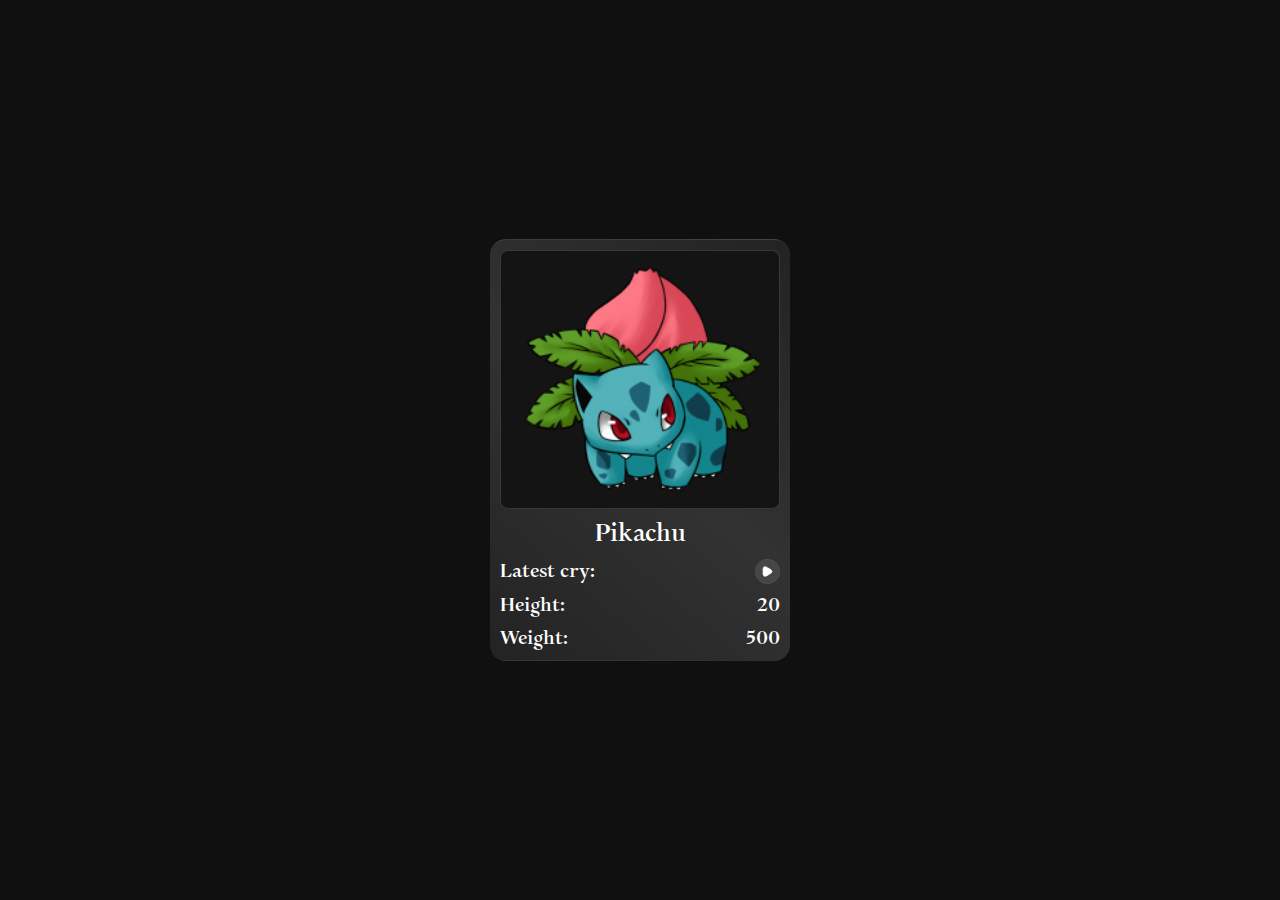
==== pages/pokemon-detailed-data.html @ 527d539f "Working on it." ====
<!DOCTYPE html>
<html lang="en">
<head>
    <meta charset="UTF-8">
    <meta name="viewport" content="width=device-width, initial-scale=1.0">
    <title>Pikachu - Data</title>
    <link rel="stylesheet" href="../styles/show-pokemon.css">
    <link rel="stylesheet" href="../styles/reset.css">
</head>
<body>
    <div class="container">
        <div class="pokemon">
            <div class="pokemon-image">
                <img draggable="false" src="../assets/pokemon.png" alt="Pikachu" class="pokemon-image-itself">
            </div>
            <div class="pokemon-info">
                <h2 class="pokemon-info-name">Pikachu</h2>
                <div class="pokemon-info-cries">
                    <h3 class="pokemon-info-cries-text">Latest cry:</h3>
                    <button title="Play" class="pokemon-info-cries-button" type="button">
                        <svg class="pokemon-info-cries-button-svg" xmlns="http://www.w3.org/2000/svg" viewBox="0 0 24 24" width="24" height="24" color="#000000" fill="none">
                            <path d="M18.8906 12.846C18.5371 14.189 16.8667 15.138 13.5257 17.0361C10.296 18.8709 8.6812 19.7884 7.37983 19.4196C6.8418 19.2671 6.35159 18.9776 5.95624 18.5787C5 17.6139 5 15.7426 5 12C5 8.2574 5 6.3861 5.95624 5.42132C6.35159 5.02245 6.8418 4.73288 7.37983 4.58042C8.6812 4.21165 10.296 5.12907 13.5257 6.96393C16.8667 8.86197 18.5371 9.811 18.8906 11.154C19.0365 11.7084 19.0365 12.2916 18.8906 12.846Z" stroke="currentColor" stroke-width="1.5" stroke-linejoin="round" />
                        </svg>
                        <audio class="pokemon-info-cries-button-audio" style="display: none;"></audio>
                    </button>
                </div>
                <h3 class="pokemon-info-text">Height: <span class="pokemon-info-text-inner">20</span></h3>
                <h3 class="pokemon-info-text">Weight: <span class="pokemon-info-text-inner">500</span></h3>
            </div>
        </div>
    </div>
    
    <script src="../scripts/show-pokemon.js"></script>
</body>
</html>
---- styles/show-pokemon.css ----
/* CONTAINER */

.container {
    display: flex;
    justify-content: center;
    align-items: center;
    min-height: 100vh;
}

/* POKEMON */

.pokemon {
    width: 300px;
    background: linear-gradient(40deg, rgb(35,35,35), rgb(50,50,50), rgb(35,35,35));
    border-radius: 1rem;
    border-top: 1px solid rgba(255,255,255,0.1);
    border-bottom: 1px solid rgba(255,255,255,0.05);
    padding: 10px;
    display: flex;
    flex-direction: column;
    row-gap: 10px;
}

.pokemon-image {
    line-height: 0;
    background-color: rgb(20,20,20);
    border-radius: 0.5rem;
    border: 1px solid rgba(255,255,255,0.15);
    padding: 10px;
}

.pokemon-image-itself {
    width: 100%;
}

/* POKEMON INFO */

.pokemon-info {
    display: flex;
    flex-direction: column;
    row-gap: 10px;
}

/* POKEMON INFO INFO */

.pokemon-info-text {
    display: flex;
    justify-content: space-between;
    align-items: center;
    color: white;
    font-weight: 400;
}

/* POKEMON INFO INFO NAME */

.pokemon-info-name {
    color: white;
    font-weight: 400;
    text-align: center;
}

/* POKEMON INFO INFO CRIES */

.pokemon-info-cries {
    display: flex;
    align-items: center;
    justify-content: space-between;
}

.pokemon-info-cries-text {
    color: white;
    font-weight: 400;
}

.pokemon-info-cries-button {
    display: flex;
    justify-content: center;
    align-items: center;
    border-radius: 1rem;
    background-color: rgb(70,70,70);
    width: 25px;
    height: 25px;
    cursor: pointer;
    border: 1px solid rgba(255,255,255,0.05);
}

.pokemon-info-cries-button-svg {
    width: 15px;
    height: 15px;
    color: white;
    fill: white;
}

.pokemon-info-cries-button:hover {
    background-color: rgb(80,80,80);
}

.pokemon-info-cries-button:active {
    background-color: rgb(75,75,75);
}
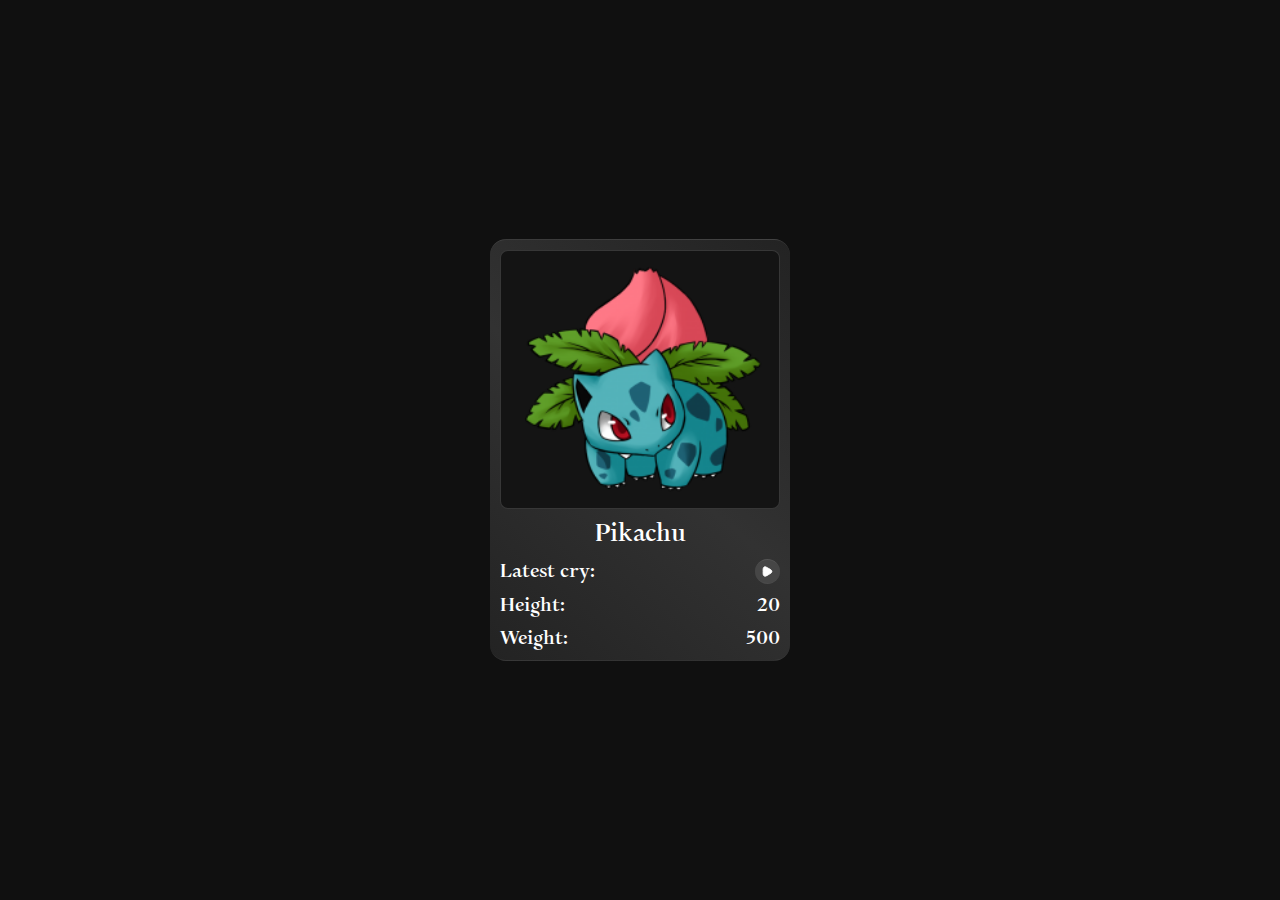
==== commit f5f6e74a: "Working on it." ====
--- a/pages/pokemon-detailed-data.html
+++ b/pages/pokemon-detailed-data.html
@@ -17,15 +17,15 @@
                 <h2 class="pokemon-info-name">Pikachu</h2>
                 <div class="pokemon-info-cries">
                     <h3 class="pokemon-info-cries-text">Latest cry:</h3>
-                    <button title="Play" class="pokemon-info-cries-button" type="button">
+                    <button title="Play" class="pokemon-info-cries-button" type="button" id="playPokemonSound">
                         <svg class="pokemon-info-cries-button-svg" xmlns="http://www.w3.org/2000/svg" viewBox="0 0 24 24" width="24" height="24" color="#000000" fill="none">
                             <path d="M18.8906 12.846C18.5371 14.189 16.8667 15.138 13.5257 17.0361C10.296 18.8709 8.6812 19.7884 7.37983 19.4196C6.8418 19.2671 6.35159 18.9776 5.95624 18.5787C5 17.6139 5 15.7426 5 12C5 8.2574 5 6.3861 5.95624 5.42132C6.35159 5.02245 6.8418 4.73288 7.37983 4.58042C8.6812 4.21165 10.296 5.12907 13.5257 6.96393C16.8667 8.86197 18.5371 9.811 18.8906 11.154C19.0365 11.7084 19.0365 12.2916 18.8906 12.846Z" stroke="currentColor" stroke-width="1.5" stroke-linejoin="round" />
                         </svg>
                         <audio class="pokemon-info-cries-button-audio" style="display: none;"></audio>
                     </button>
                 </div>
-                <h3 class="pokemon-info-text">Height: <span class="pokemon-info-text-inner">20</span></h3>
-                <h3 class="pokemon-info-text">Weight: <span class="pokemon-info-text-inner">500</span></h3>
+                <h3 class="pokemon-info-text">Height: <span class="pokemon-info-text-inner pokemon-info-text-inner-height">20</span></h3>
+                <h3 class="pokemon-info-text">Weight: <span class="pokemon-info-text-inner pokemon-info-text-inner-weight">500</span></h3>
             </div>
         </div>
     </div>
--- a/styles/show-pokemon.css
+++ b/styles/show-pokemon.css
@@ -77,11 +77,13 @@
     justify-content: center;
     align-items: center;
     border-radius: 1rem;
+    border: 0;
     background-color: rgb(70,70,70);
     width: 25px;
     height: 25px;
     cursor: pointer;
-    border: 1px solid rgba(255,255,255,0.05);
+    border-top: 1px solid rgba(255,255,255,0.08);
+    border-bottom: 1px solid rgba(255,255,255,0.03);
 }
 
 .pokemon-info-cries-button-svg {
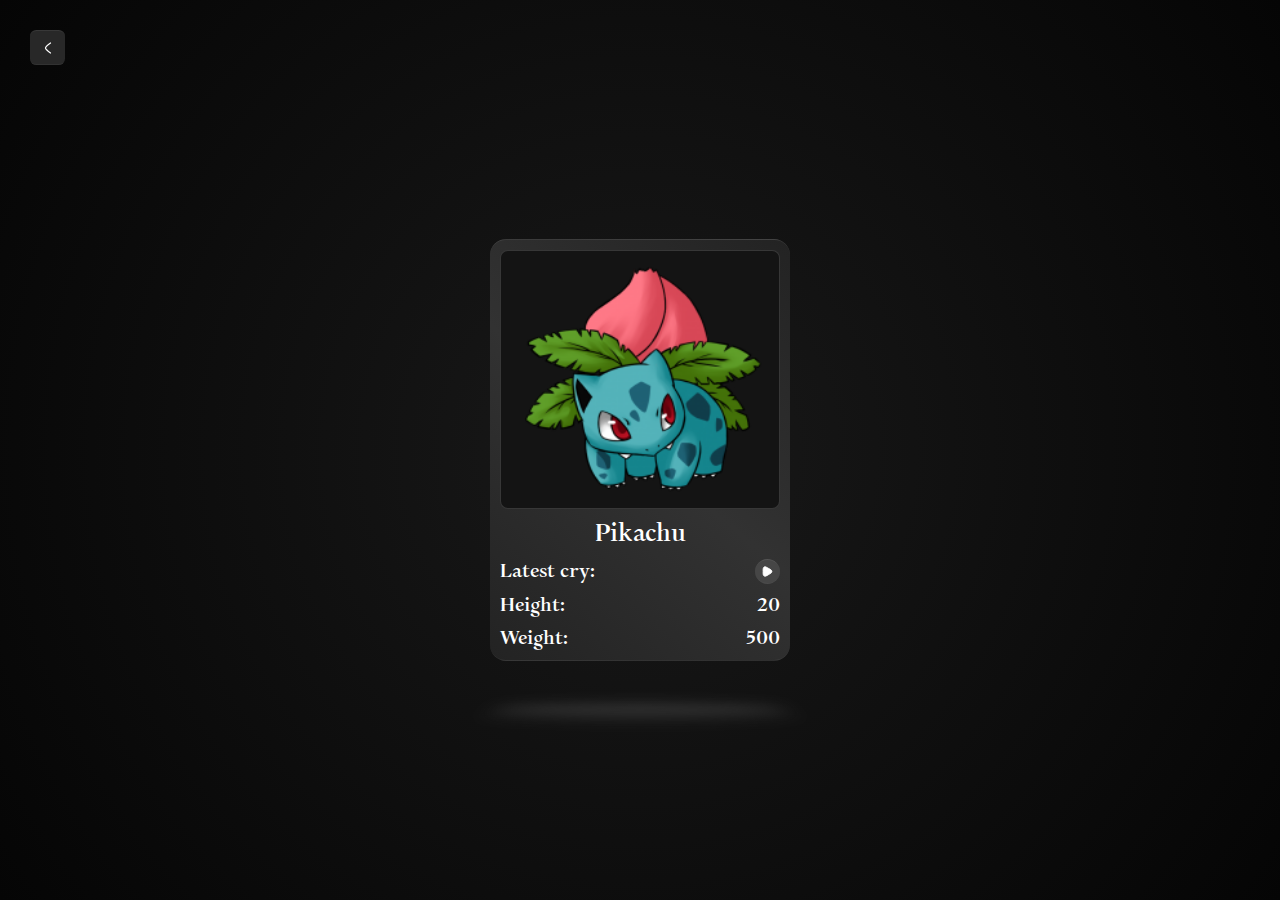
==== commit bede915c: "Working on it." ====
--- a/pages/pokemon-detailed-data.html
+++ b/pages/pokemon-detailed-data.html
@@ -9,6 +9,11 @@
 </head>
 <body>
     <div class="container">
+        <a href="../index.html" class="go-back">
+            <svg class="go-back-svg" xmlns="http://www.w3.org/2000/svg" viewBox="0 0 24 24" width="24" height="24" color="#000000" fill="none">
+                <path d="M15 6C15 6 9.00001 10.4189 9 12C8.99999 13.5812 15 18 15 18" stroke="currentColor" stroke-width="1.5" stroke-linecap="round" stroke-linejoin="round" />
+            </svg>
+        </a>
         <div class="pokemon">
             <div class="pokemon-image">
                 <img draggable="false" src="../assets/pokemon.png" alt="Pikachu" class="pokemon-image-itself">
--- a/styles/show-pokemon.css
+++ b/styles/show-pokemon.css
@@ -5,6 +5,38 @@
     justify-content: center;
     align-items: center;
     min-height: 100vh;
+    overflow: hidden;
+}
+
+/* GO BACK */
+
+.go-back {
+    position: absolute;
+    top: 30px;
+    left: 30px;
+    background-color: rgb(40,40,40);
+    width: 35px;
+    height: 35px;
+    display: flex;
+    justify-content: center;
+    align-items: center;
+    border-radius: 0.4rem;
+    border-top: 1px solid rgba(255,255,255,0.08);
+    border-bottom: 1px solid rgba(255,255,255,0.05);
+}
+
+.go-back-svg {
+    width: 20px;
+    height: 20px;
+    color: white;
+}
+
+.go-back:hover {
+    background-color: rgb(60,60,60);
+}
+
+.go-back:active {
+    background-color: rgb(50,50,50);
 }
 
 /* POKEMON */
@@ -19,7 +51,29 @@
     display: flex;
     flex-direction: column;
     row-gap: 10px;
+    position: relative;
+    cursor: grab;
 }
+
+.pokemon::before {
+    content: '';
+    width: 100%;
+    height: 20px;
+    background-color: rgb(50,50,50);
+    position: absolute;
+    top: calc(100% + 40px);
+    left: 0;
+    transform: perspective(300px) rotateX(50deg);
+    border-radius: 50%;
+    filter: blur(10px);
+    animation: 1.5s infinite pokemon-shadow-animation;
+}
+
+@keyframes pokemon-shadow-animation {
+    50%{background-color: rgb(100,100,100);}
+}
+
+/* POKEMON IMAGE */
 
 .pokemon-image {
     line-height: 0;
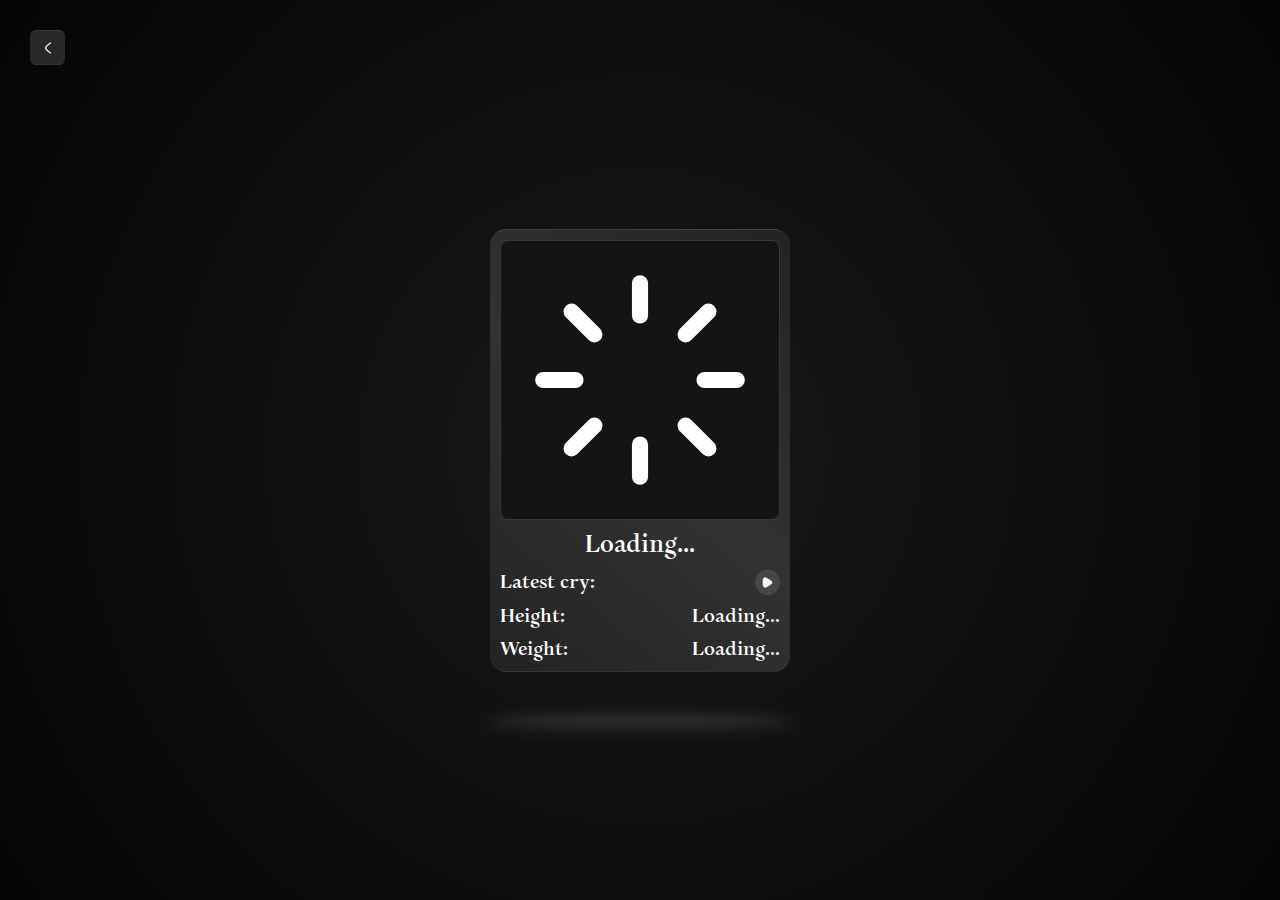
==== commit f261e36c: "Working on it." ====
--- a/pages/pokemon-detailed-data.html
+++ b/pages/pokemon-detailed-data.html
@@ -16,10 +16,10 @@
         </a>
         <div class="pokemon">
             <div class="pokemon-image">
-                <img draggable="false" src="../assets/pokemon.png" alt="Pikachu" class="pokemon-image-itself">
+                <img draggable="false" src="../assets/loading.svg" alt="Pikachu" class="pokemon-image-itself">
             </div>
             <div class="pokemon-info">
-                <h2 class="pokemon-info-name">Pikachu</h2>
+                <h2 class="pokemon-info-name">Loading...</h2>
                 <div class="pokemon-info-cries">
                     <h3 class="pokemon-info-cries-text">Latest cry:</h3>
                     <button title="Play" class="pokemon-info-cries-button" type="button" id="playPokemonSound">
@@ -29,8 +29,8 @@
                         <audio class="pokemon-info-cries-button-audio" style="display: none;"></audio>
                     </button>
                 </div>
-                <h3 class="pokemon-info-text">Height: <span class="pokemon-info-text-inner pokemon-info-text-inner-height">20</span></h3>
-                <h3 class="pokemon-info-text">Weight: <span class="pokemon-info-text-inner pokemon-info-text-inner-weight">500</span></h3>
+                <h3 class="pokemon-info-text">Height: <span class="pokemon-info-text-inner pokemon-info-text-inner-height">Loading...</span></h3>
+                <h3 class="pokemon-info-text">Weight: <span class="pokemon-info-text-inner pokemon-info-text-inner-weight">Loading...</span></h3>
             </div>
         </div>
     </div>
--- a/styles/show-pokemon.css
+++ b/styles/show-pokemon.css
@@ -84,6 +84,7 @@
 }
 
 .pokemon-image-itself {
+    color: white;
     width: 100%;
 }
 
